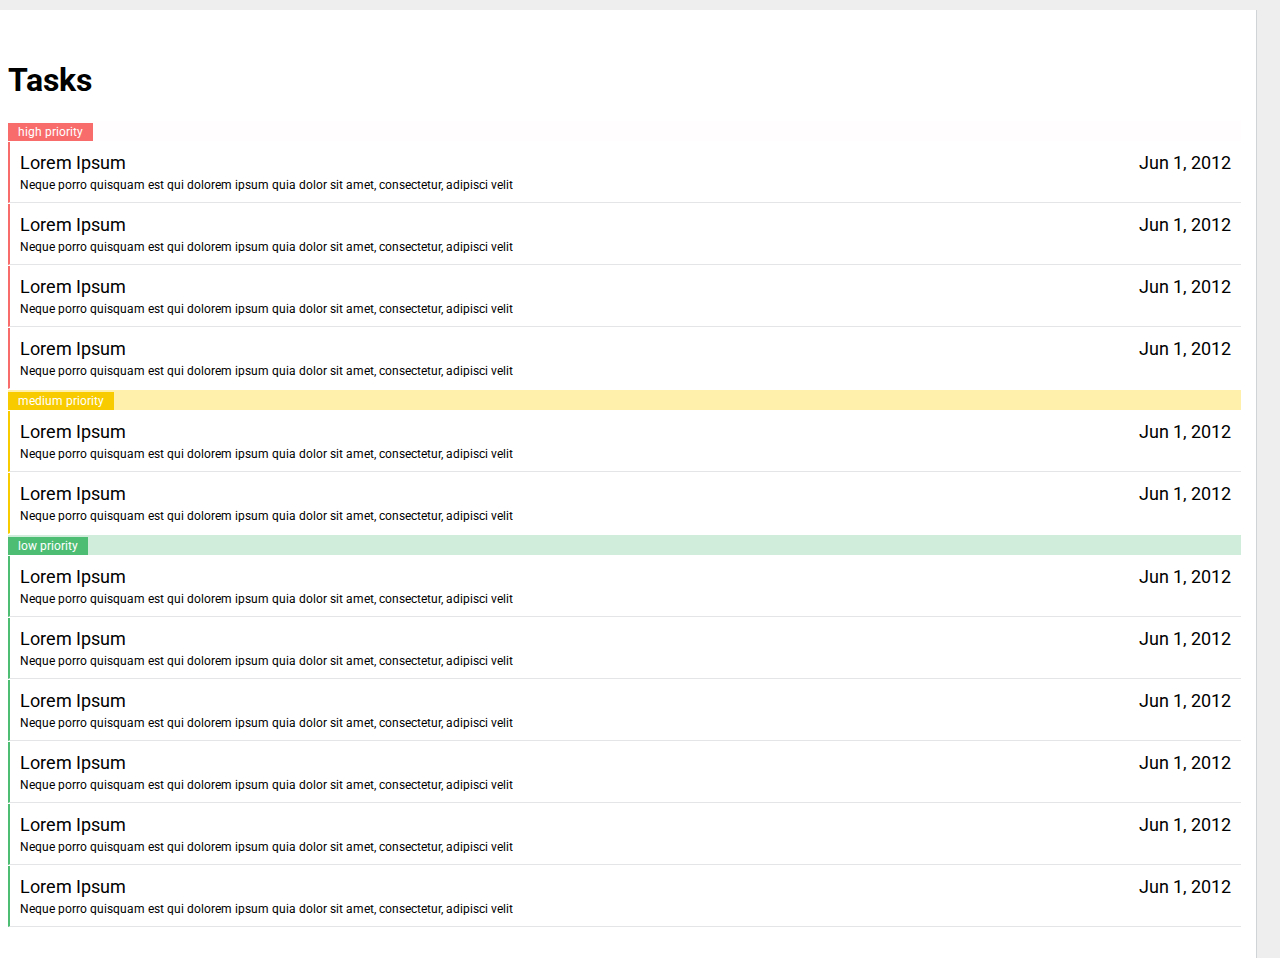
==== index.html @ a1ee0fe6 "Update days" ====
<!DOCTYPE html>
<html lang="en">
<head>
  <meta charset="UTF-8">
  <meta http-equiv="X-UA-Compatible" content="IE=edge">
  <meta name="viewport" content="width=device-width, initial-scale=1.0">
  <link rel="stylesheet" href="./styles/index.css">
  <title>TODO Senpai</title>
</head>
<body>
  <div class="container page-todo bootstrap snippets bootdeys">
    <div class="col-sm-7 tasks">
      <div class="task-list">
        <h1>Tasks</h1>
        <div class="priority high"><span>high priority</span></div>
        <div class="task high">
          <div class="desc">
            <div class="title">Lorem Ipsum</div>
            <div>Neque porro quisquam est qui dolorem ipsum quia dolor sit amet, consectetur, adipisci velit</div>
          </div>
          <div class="time">
            <div class="date">Jun 1, 2012</div>
          </div>
        </div>
        <div class="task high">
          <div class="desc">
            <div class="title">Lorem Ipsum</div>
            <div>Neque porro quisquam est qui dolorem ipsum quia dolor sit amet, consectetur, adipisci velit</div>
          </div>
          <div class="time">
            <div class="date">Jun 1, 2012</div>
          </div>
        </div>
        <div class="task high">
          <div class="desc">
            <div class="title">Lorem Ipsum</div>
            <div>Neque porro quisquam est qui dolorem ipsum quia dolor sit amet, consectetur, adipisci velit</div>
          </div>
          <div class="time">
            <div class="date">Jun 1, 2012</div>
          </div>
        </div>
        <div class="task high last">
          <div class="desc">
            <div class="title">Lorem Ipsum</div>
            <div>Neque porro quisquam est qui dolorem ipsum quia dolor sit amet, consectetur, adipisci velit</div>
          </div>
          <div class="time">
            <div class="date">Jun 1, 2012</div>
          </div>
        </div>
    
        <div class="priority medium"><span>medium priority</span></div>
    
        <div class="task medium">
          <div class="desc">
            <div class="title">Lorem Ipsum</div>
            <div>Neque porro quisquam est qui dolorem ipsum quia dolor sit amet, consectetur, adipisci velit</div>
          </div>
          <div class="time">
            <div class="date">Jun 1, 2012</div>
          </div>
        </div>
        <div class="task medium last">
          <div class="desc">
            <div class="title">Lorem Ipsum</div>
            <div>Neque porro quisquam est qui dolorem ipsum quia dolor sit amet, consectetur, adipisci velit</div>
          </div>
          <div class="time">
            <div class="date">Jun 1, 2012</div>
          </div>
        </div>
    
        <div class="priority low"><span>low priority</span></div>
    
        <div class="task low">
          <div class="desc">
            <div class="title">Lorem Ipsum</div>
            <div>Neque porro quisquam est qui dolorem ipsum quia dolor sit amet, consectetur, adipisci velit</div>
          </div>
          <div class="time">
            <div class="date">Jun 1, 2012</div>
          </div>
        </div>
        <div class="task low">
          <div class="desc">
            <div class="title">Lorem Ipsum</div>
            <div>Neque porro quisquam est qui dolorem ipsum quia dolor sit amet, consectetur, adipisci velit</div>
          </div>
          <div class="time">
            <div class="date">Jun 1, 2012</div>
          </div>
        </div>
        <div class="task low">
          <div class="desc">
            <div class="title">Lorem Ipsum</div>
            <div>Neque porro quisquam est qui dolorem ipsum quia dolor sit amet, consectetur, adipisci velit</div>
          </div>
          <div class="time">
            <div class="date">Jun 1, 2012</div>
          </div>
        </div>
        <div class="task low">
          <div class="desc">
            <div class="title">Lorem Ipsum</div>
            <div>Neque porro quisquam est qui dolorem ipsum quia dolor sit amet, consectetur, adipisci velit</div>
          </div>
          <div class="time">
            <div class="date">Jun 1, 2012</div>
          </div>
        </div>
        <div class="task low">
          <div class="desc">
            <div class="title">Lorem Ipsum</div>
            <div>Neque porro quisquam est qui dolorem ipsum quia dolor sit amet, consectetur, adipisci velit</div>
          </div>
          <div class="time">
            <div class="date">Jun 1, 2012</div>
          </div>
        </div>
        <div class="task low">
          <div class="desc">
            <div class="title">Lorem Ipsum</div>
            <div>Neque porro quisquam est qui dolorem ipsum quia dolor sit amet, consectetur, adipisci velit</div>
          </div>
          <div class="time">
            <div class="date">Jun 1, 2012</div>
          </div>
        </div>
        <div class="clearfix"></div>		
      </div>		
    </div>
  </div>
  <script src="./src/task.js"></script>
  <script src="./src/localStorage.js"></script>
  <script src="./src/index.js"></script>
</body>
</html>
---- styles/index.css ----
@import url('https://fonts.googleapis.com/css2?family=Roboto&display=swap');

body{margin-top:40px;
  background:#eee;
  font-family: 'Roboto', 'Arial';
}

.page-todo .tasks {
    background: #fff;
    padding: 0;
    border-right: 1px solid #d1d4d7;
    margin: -30px 15px -30px -15px
}

.page-todo .task-list {
    padding: 30px 15px;
    height: 100%
}

.page-todo .graph {
    height: 100%
}

.page-todo .priority.high {
    background: #fffdfd;
    margin-bottom: 1px
}

.page-todo .priority.high span {
    background: #f86c6b;
    padding: 2px 10px;
    color: #fff;
    display: inline-block;
    font-size: 12px
}

.page-todo .priority.medium {
    background: #fff0ab;
    margin-bottom: 1px
}

.page-todo .priority.medium span {
    background: #f8cb00;
    padding: 2px 10px;
    color: #fff;
    display: inline-block;
    font-size: 12px
}

.page-todo .priority.low {
    background: #cfedda;
    margin-bottom: 1px
}

.page-todo .priority.low span {
    background: #4dbd74;
    padding: 2px 10px;
    color: #fff;
    display: inline-block;
    font-size: 12px
}

.page-todo .task {
    border-bottom: 1px solid #e4e5e6;
    margin-bottom: 1px;
    position: relative
}

.page-todo .task .desc {
    display: inline-block;
    width: 75%;
    padding: 10px 10px;
    font-size: 12px
}

.page-todo .task .desc .title {
    font-size: 18px;
    margin-bottom: 5px
}

.page-todo .task .time {
    display: inline-block;
    width: 15%;
    padding: 10px 10px 10px 0;
    font-size: 12px;
    text-align: right;
    position: absolute;
    top: 0;
    right: 0
}

.page-todo .task .time .date {
    font-size: 18px;
    margin-bottom: 5px
}

.page-todo .task.last {
    border-bottom: 1px solid transparent
}

.page-todo .task.high {
    border-left: 2px solid #f86c6b
}

.page-todo .task.medium {
    border-left: 2px solid #f8cb00
}

.page-todo .task.low {
    border-left: 2px solid #4dbd74
}

.page-todo .timeline {
    width: auto;
    height: 100%;
    margin: 20px auto;
    position: relative
}

.page-todo .timeline:before {
    position: absolute;
    content: '';
    height: 100%;
    width: 4px;
    background: #d1d4d7;
    left: 50%;
    margin-left: -2px
}

.page-todo .timeslot {
    display: inline-block;
    position: relative;
    width: 100%;
    margin: 5px 0
}

.page-todo .timeslot .task {
    position: relative;
    width: 44%;
    display: block;
    border: none;
    -webkit-box-sizing: content-box;
    -moz-box-sizing: content-box;
    box-sizing: content-box
}

.page-todo .timeslot .task span {
    border: 2px solid #63c2de;
    background: #e1f3f9;
    padding: 5px;
    display: block;
    font-size: 11px
}

.page-todo .timeslot .task span span.details {
    font-size: 16px;
    margin-bottom: 10px
}

.page-todo .timeslot .task span span.remaining {
    font-size: 14px
}

.page-todo .timeslot .task span span {
    border: 0;
    background: 0 0;
    padding: 0
}

.page-todo .timeslot .task .arrow {
    position: absolute;
    top: 6px;
    right: 0;
    height: 20px;
    width: 20px;
    border-left: 12px solid #63c2de;
    border-top: 12px solid transparent;
    border-bottom: 12px solid transparent;
    margin-right: -18px
}

.page-todo .timeslot .task .arrow:after {
    position: absolute;
    content: '';
    top: -12px;
    right: 3px;
    height: 20px;
    width: 20px;
    border-left: 12px solid #e1f3f9;
    border-top: 12px solid transparent;
    border-bottom: 12px solid transparent
}

.page-todo .timeslot .icon {
    position: absolute;
    border: 2px solid #d1d4d7;
    background: #2a2c36;
    -webkit-border-radius: 50em;
    -moz-border-radius: 50em;
    border-radius: 50em;
    height: 30px;
    width: 30px;
    top: 0;
    left: 50%;
    margin-left: -17px;
    color: #fff;
    font-size: 14px;
    line-height: 30px;
    text-align: center;
    text-shadow: none;
    z-index: 2;
    -webkit-box-sizing: content-box;
    -moz-box-sizing: content-box;
    box-sizing: content-box
}

.page-todo .timeslot .time {
    background: #d1d4d7;
    position: absolute;
    -webkit-border-radius: 4px;
    -moz-border-radius: 4px;
    border-radius: 4px;
    top: 1px;
    left: 50%;
    padding: 5px 10px 5px 40px;
    z-index: 1;
    margin-top: 1px
}

.page-todo .timeslot.alt .task {
    margin-left: 56%;
    -webkit-box-sizing: content-box;
    -moz-box-sizing: content-box;
    box-sizing: content-box
}

.page-todo .timeslot.alt .task .arrow {
    position: absolute;
    top: 6px;
    left: 0;
    height: 20px;
    width: 20px;
    border-left: none;
    border-right: 12px solid #63c2de;
    border-top: 12px solid transparent;
    border-bottom: 12px solid transparent;
    margin-left: -18px
}

.page-todo .timeslot.alt .task .arrow:after {
    top: -12px;
    left: 3px;
    height: 20px;
    width: 20px;
    border-left: none;
    border-right: 12px solid #e1f3f9;
    border-top: 12px solid transparent;
    border-bottom: 12px solid transparent
}

.page-todo .timeslot.alt .time {
    top: 1px;
    left: auto;
    right: 50%;
    padding: 5px 40px 5px 10px
}

@media only screen and (min-width:992px) and (max-width:1199px) {
    .page-todo task .desc {
        display: inline-block;
        width: 70%;
        padding: 10px 10px;
        font-size: 12px
    }
    .page-todo task .desc .title {
        font-size: 16px;
        margin-bottom: 5px
    }
    .page-todo task .time {
        display: inline-block;
        float: right;
        width: 20%;
        padding: 10px 10px;
        font-size: 12px;
        text-align: right
    }
    .page-todo task .time .date {
        font-size: 16px;
        margin-bottom: 5px
    }
}

@media only screen and (min-width:768px) and (max-width:991px) {
    .page-todo .task {
        margin-bottom: 1px
    }
    .page-todo .task .desc {
        display: inline-block;
        width: 65%;
        padding: 10px 10px;
        font-size: 10px;
        margin-right: -20px
    }
    .page-todo .task .desc .title {
        font-size: 14px;
        margin-bottom: 5px
    }
    .page-todo .task .time {
        display: inline-block;
        float: right;
        width: 25%;
        padding: 10px 10px;
        font-size: 10px;
        text-align: right
    }
    .page-todo .task .time .date {
        font-size: 14px;
        margin-bottom: 5px
    }
    .page-todo .timeslot .task span {
        padding: 5px;
        display: block;
        font-size: 10px
    }
    .page-todo .timeslot .task span span {
        border: 0;
        background: 0 0;
        padding: 0
    }
    .page-todo .timeslot .task span span.details {
        font-size: 14px;
        margin-bottom: 0
    }
    .page-todo .timeslot .task span span.remaining {
        font-size: 12px
    }
}

@media only screen and (max-width:767px) {
    .page-todo .tasks {
        position: relative;
        margin: 0!important
    }
    .page-todo .graph {
        position: relative;
        margin: 0!important
    }
    .page-todo .task {
        margin-bottom: 1px
    }
    .page-todo .task .desc {
        display: inline-block;
        width: 65%;
        padding: 10px 10px;
        font-size: 10px;
        margin-right: -20px
    }
    .page-todo .task .desc .title {
        font-size: 14px;
        margin-bottom: 5px
    }
    .page-todo .task .time {
        display: inline-block;
        float: right;
        width: 25%;
        padding: 10px 10px;
        font-size: 10px;
        text-align: right
    }
    .page-todo .task .time .date {
        font-size: 14px;
        margin-bottom: 5px
    }
    .page-todo .timeslot .task span {
        padding: 5px;
        display: block;
        font-size: 10px
    }
    .page-todo .timeslot .task span span {
        border: 0;
        background: 0 0;
        padding: 0
    }
    .page-todo .timeslot .task span span.details {
        font-size: 14px;
        margin-bottom: 0
    }
    .page-todo .timeslot .task span span.remaining {
        font-size: 12px
    }
}
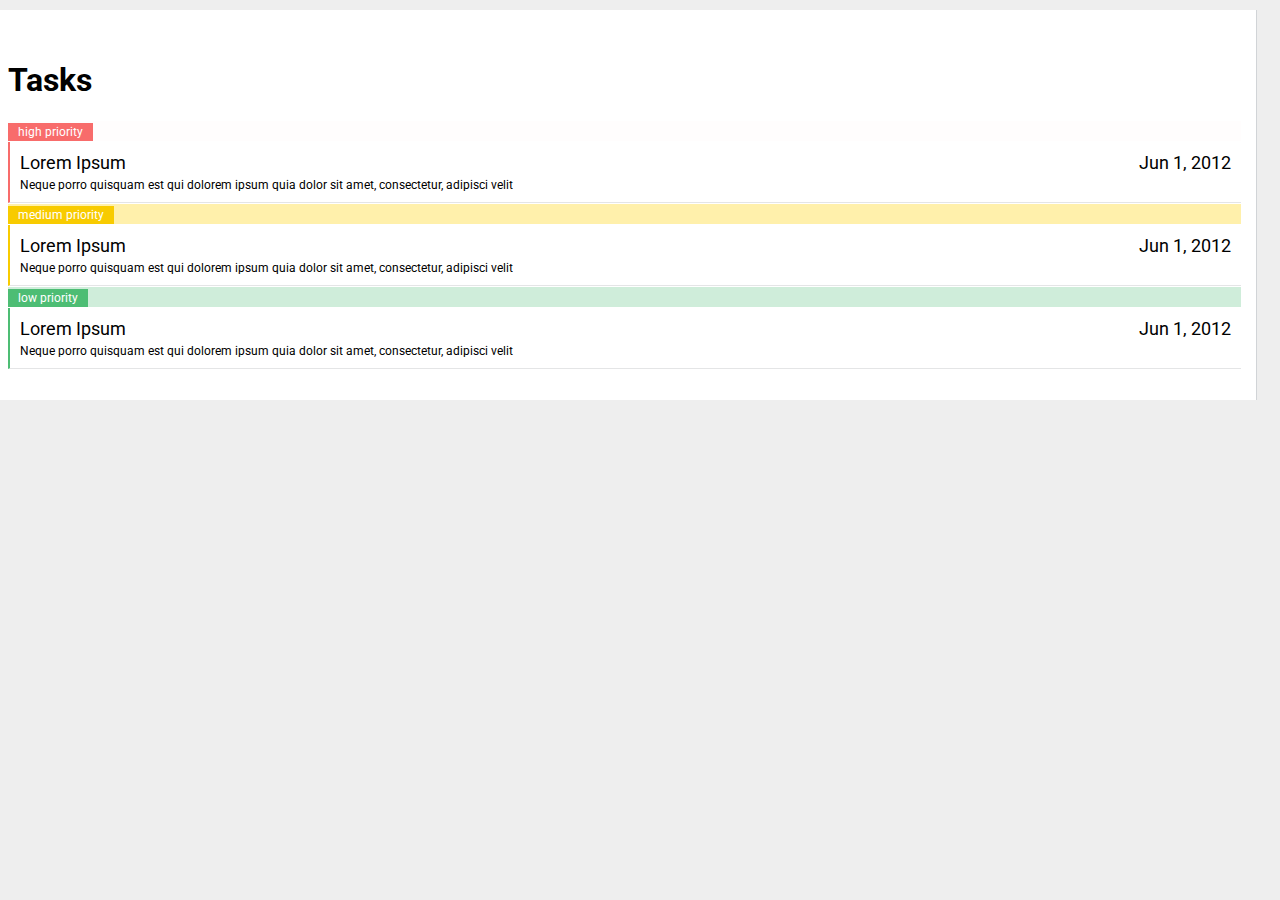
==== commit ac5579e0: "Update days" ====
--- a/index.html
+++ b/index.html
@@ -22,46 +22,10 @@
             <div class="date">Jun 1, 2012</div>
           </div>
         </div>
-        <div class="task high">
-          <div class="desc">
-            <div class="title">Lorem Ipsum</div>
-            <div>Neque porro quisquam est qui dolorem ipsum quia dolor sit amet, consectetur, adipisci velit</div>
-          </div>
-          <div class="time">
-            <div class="date">Jun 1, 2012</div>
-          </div>
-        </div>
-        <div class="task high">
-          <div class="desc">
-            <div class="title">Lorem Ipsum</div>
-            <div>Neque porro quisquam est qui dolorem ipsum quia dolor sit amet, consectetur, adipisci velit</div>
-          </div>
-          <div class="time">
-            <div class="date">Jun 1, 2012</div>
-          </div>
-        </div>
-        <div class="task high last">
-          <div class="desc">
-            <div class="title">Lorem Ipsum</div>
-            <div>Neque porro quisquam est qui dolorem ipsum quia dolor sit amet, consectetur, adipisci velit</div>
-          </div>
-          <div class="time">
-            <div class="date">Jun 1, 2012</div>
-          </div>
-        </div>
     
         <div class="priority medium"><span>medium priority</span></div>
     
         <div class="task medium">
-          <div class="desc">
-            <div class="title">Lorem Ipsum</div>
-            <div>Neque porro quisquam est qui dolorem ipsum quia dolor sit amet, consectetur, adipisci velit</div>
-          </div>
-          <div class="time">
-            <div class="date">Jun 1, 2012</div>
-          </div>
-        </div>
-        <div class="task medium last">
           <div class="desc">
             <div class="title">Lorem Ipsum</div>
             <div>Neque porro quisquam est qui dolorem ipsum quia dolor sit amet, consectetur, adipisci velit</div>
@@ -81,54 +45,7 @@
           <div class="time">
             <div class="date">Jun 1, 2012</div>
           </div>
-        </div>
-        <div class="task low">
-          <div class="desc">
-            <div class="title">Lorem Ipsum</div>
-            <div>Neque porro quisquam est qui dolorem ipsum quia dolor sit amet, consectetur, adipisci velit</div>
-          </div>
-          <div class="time">
-            <div class="date">Jun 1, 2012</div>
-          </div>
-        </div>
-        <div class="task low">
-          <div class="desc">
-            <div class="title">Lorem Ipsum</div>
-            <div>Neque porro quisquam est qui dolorem ipsum quia dolor sit amet, consectetur, adipisci velit</div>
-          </div>
-          <div class="time">
-            <div class="date">Jun 1, 2012</div>
-          </div>
-        </div>
-        <div class="task low">
-          <div class="desc">
-            <div class="title">Lorem Ipsum</div>
-            <div>Neque porro quisquam est qui dolorem ipsum quia dolor sit amet, consectetur, adipisci velit</div>
-          </div>
-          <div class="time">
-            <div class="date">Jun 1, 2012</div>
-          </div>
-        </div>
-        <div class="task low">
-          <div class="desc">
-            <div class="title">Lorem Ipsum</div>
-            <div>Neque porro quisquam est qui dolorem ipsum quia dolor sit amet, consectetur, adipisci velit</div>
-          </div>
-          <div class="time">
-            <div class="date">Jun 1, 2012</div>
-          </div>
-        </div>
-        <div class="task low">
-          <div class="desc">
-            <div class="title">Lorem Ipsum</div>
-            <div>Neque porro quisquam est qui dolorem ipsum quia dolor sit amet, consectetur, adipisci velit</div>
-          </div>
-          <div class="time">
-            <div class="date">Jun 1, 2012</div>
-          </div>
-        </div>
-        <div class="clearfix"></div>		
-      </div>		
+        </div>	
     </div>
   </div>
   <script src="./src/task.js"></script>
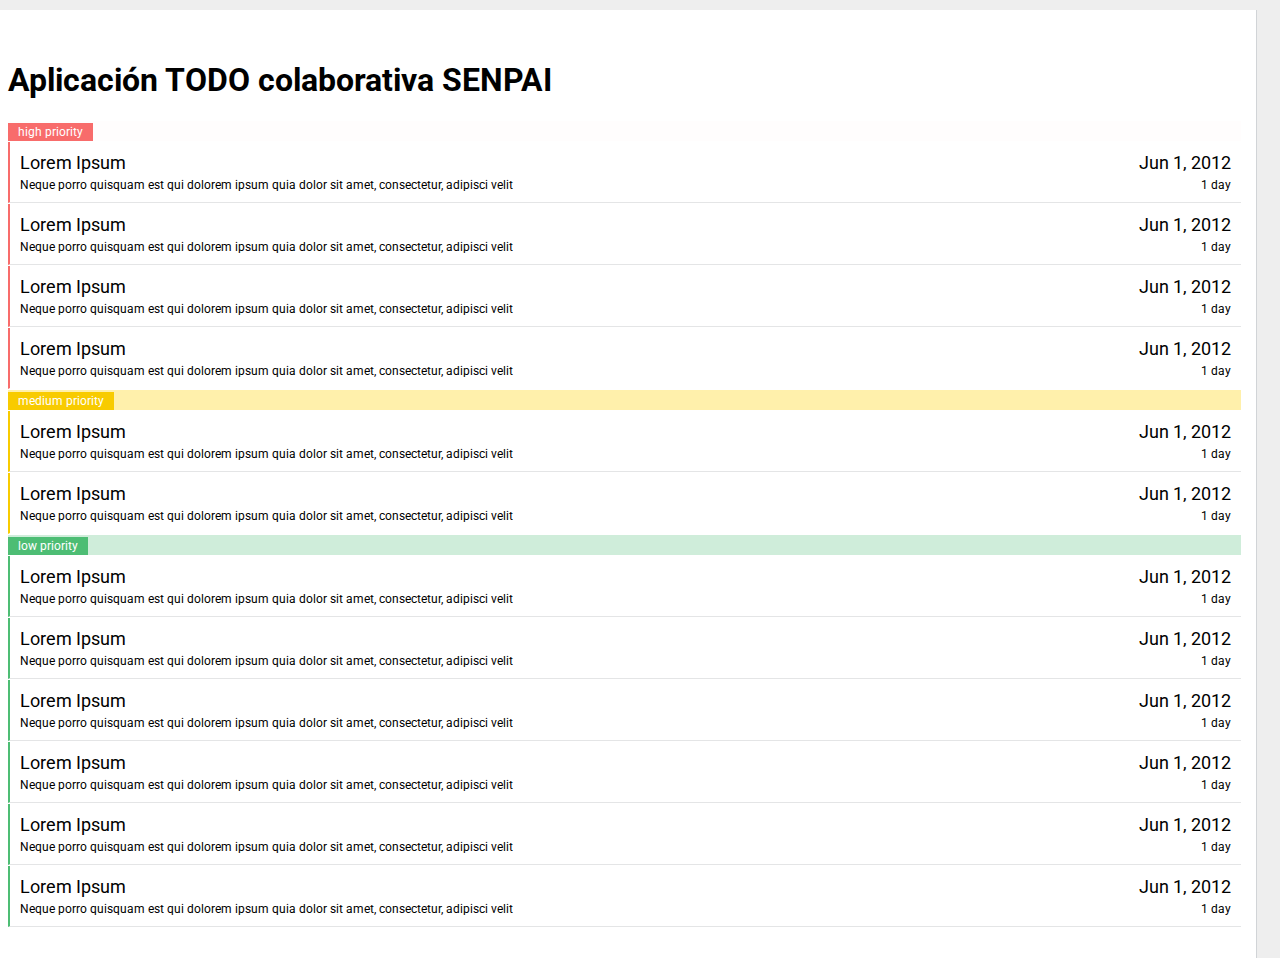
==== commit 7e2194e3: "Change name of the app" ====
--- a/index.html
+++ b/index.html
@@ -11,7 +11,7 @@
   <div class="container page-todo bootstrap snippets bootdeys">
     <div class="col-sm-7 tasks">
       <div class="task-list">
-        <h1>Tasks</h1>
+        <h1>Aplicación TODO colaborativa SENPAI</h1>
         <div class="priority high"><span>high priority</span></div>
         <div class="task high">
           <div class="desc">
@@ -20,6 +20,37 @@
           </div>
           <div class="time">
             <div class="date">Jun 1, 2012</div>
+            <div> 1 day</div>
+          </div>
+        </div>
+        <div class="task high">
+          <div class="desc">
+            <div class="title">Lorem Ipsum</div>
+            <div>Neque porro quisquam est qui dolorem ipsum quia dolor sit amet, consectetur, adipisci velit</div>
+          </div>
+          <div class="time">
+            <div class="date">Jun 1, 2012</div>
+            <div>1 day</div>
+          </div>
+        </div>
+        <div class="task high">
+          <div class="desc">
+            <div class="title">Lorem Ipsum</div>
+            <div>Neque porro quisquam est qui dolorem ipsum quia dolor sit amet, consectetur, adipisci velit</div>
+          </div>
+          <div class="time">
+            <div class="date">Jun 1, 2012</div>
+            <div> 1 day</div>
+          </div>
+        </div>
+        <div class="task high last">
+          <div class="desc">
+            <div class="title">Lorem Ipsum</div>
+            <div>Neque porro quisquam est qui dolorem ipsum quia dolor sit amet, consectetur, adipisci velit</div>
+          </div>
+          <div class="time">
+            <div class="date">Jun 1, 2012</div>
+            <div>1 day</div>
           </div>
         </div>
     
@@ -32,6 +63,17 @@
           </div>
           <div class="time">
             <div class="date">Jun 1, 2012</div>
+            <div> 1 day</div>
+          </div>
+        </div>
+        <div class="task medium last">
+          <div class="desc">
+            <div class="title">Lorem Ipsum</div>
+            <div>Neque porro quisquam est qui dolorem ipsum quia dolor sit amet, consectetur, adipisci velit</div>
+          </div>
+          <div class="time">
+            <div class="date">Jun 1, 2012</div>
+            <div> 1 day</div>
           </div>
         </div>
     
@@ -44,8 +86,61 @@
           </div>
           <div class="time">
             <div class="date">Jun 1, 2012</div>
+            <div> 1 day</div>
           </div>
-        </div>	
+        </div>
+        <div class="task low">
+          <div class="desc">
+            <div class="title">Lorem Ipsum</div>
+            <div>Neque porro quisquam est qui dolorem ipsum quia dolor sit amet, consectetur, adipisci velit</div>
+          </div>
+          <div class="time">
+            <div class="date">Jun 1, 2012</div>
+            <div> 1 day</div>
+          </div>
+        </div>
+        <div class="task low">
+          <div class="desc">
+            <div class="title">Lorem Ipsum</div>
+            <div>Neque porro quisquam est qui dolorem ipsum quia dolor sit amet, consectetur, adipisci velit</div>
+          </div>
+          <div class="time">
+            <div class="date">Jun 1, 2012</div>
+            <div> 1 day</div>
+          </div>
+        </div>
+        <div class="task low">
+          <div class="desc">
+            <div class="title">Lorem Ipsum</div>
+            <div>Neque porro quisquam est qui dolorem ipsum quia dolor sit amet, consectetur, adipisci velit</div>
+          </div>
+          <div class="time">
+            <div class="date">Jun 1, 2012</div>
+            <div> 1 day</div>
+          </div>
+        </div>
+        <div class="task low">
+          <div class="desc">
+            <div class="title">Lorem Ipsum</div>
+            <div>Neque porro quisquam est qui dolorem ipsum quia dolor sit amet, consectetur, adipisci velit</div>
+          </div>
+          <div class="time">
+            <div class="date">Jun 1, 2012</div>
+            <div> 1 day</div>
+          </div>
+        </div>
+        <div class="task low">
+          <div class="desc">
+            <div class="title">Lorem Ipsum</div>
+            <div>Neque porro quisquam est qui dolorem ipsum quia dolor sit amet, consectetur, adipisci velit</div>
+          </div>
+          <div class="time">
+            <div class="date">Jun 1, 2012</div>
+            <div> 1 day</div>
+          </div>
+        </div>
+        <div class="clearfix"></div>		
+      </div>		
     </div>
   </div>
   <script src="./src/task.js"></script>
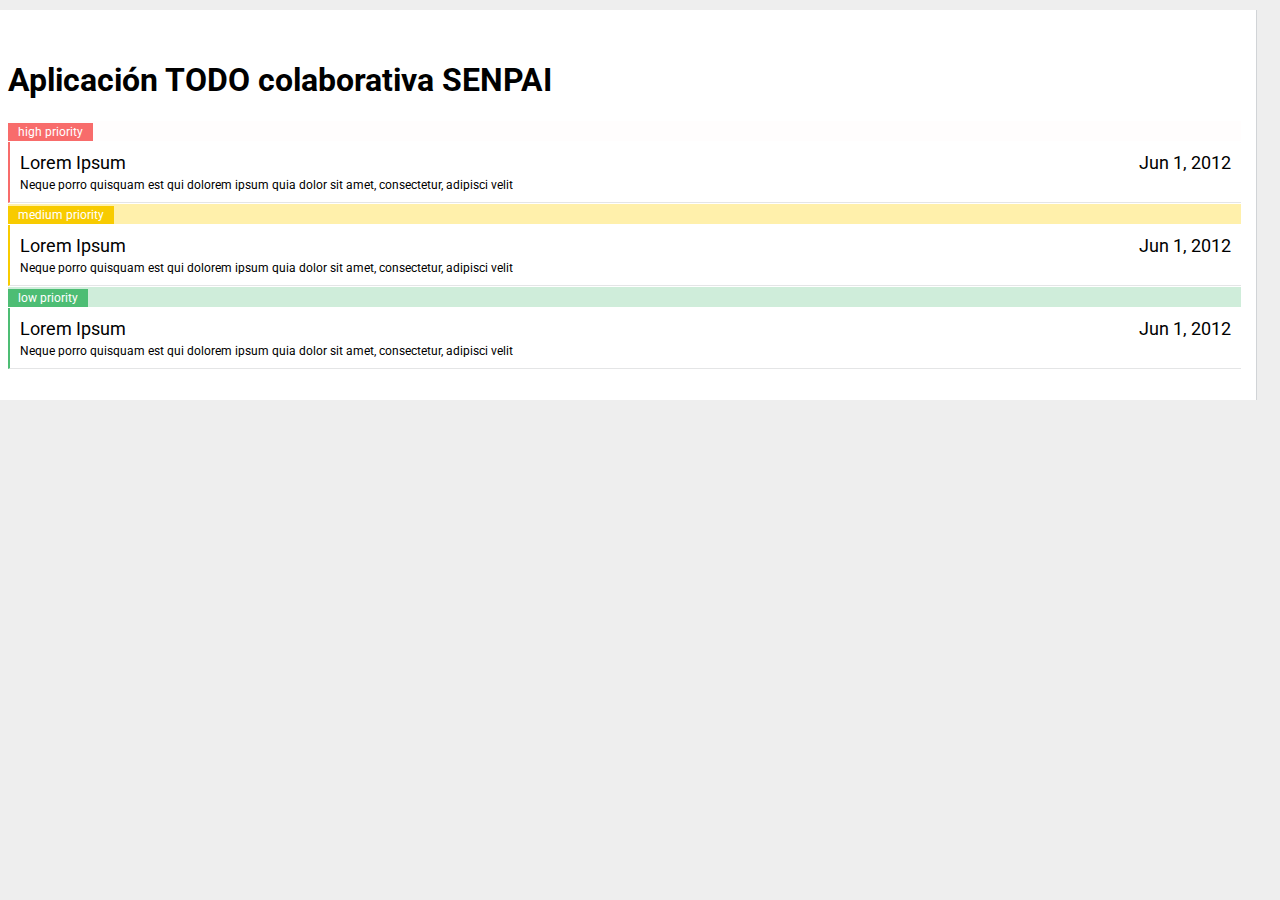
==== commit fc2c239b: "Merge pull request #1 from naipeloz/test-task" ====
--- a/index.html
+++ b/index.html
@@ -20,37 +20,6 @@
           </div>
           <div class="time">
             <div class="date">Jun 1, 2012</div>
-            <div> 1 day</div>
-          </div>
-        </div>
-        <div class="task high">
-          <div class="desc">
-            <div class="title">Lorem Ipsum</div>
-            <div>Neque porro quisquam est qui dolorem ipsum quia dolor sit amet, consectetur, adipisci velit</div>
-          </div>
-          <div class="time">
-            <div class="date">Jun 1, 2012</div>
-            <div>1 day</div>
-          </div>
-        </div>
-        <div class="task high">
-          <div class="desc">
-            <div class="title">Lorem Ipsum</div>
-            <div>Neque porro quisquam est qui dolorem ipsum quia dolor sit amet, consectetur, adipisci velit</div>
-          </div>
-          <div class="time">
-            <div class="date">Jun 1, 2012</div>
-            <div> 1 day</div>
-          </div>
-        </div>
-        <div class="task high last">
-          <div class="desc">
-            <div class="title">Lorem Ipsum</div>
-            <div>Neque porro quisquam est qui dolorem ipsum quia dolor sit amet, consectetur, adipisci velit</div>
-          </div>
-          <div class="time">
-            <div class="date">Jun 1, 2012</div>
-            <div>1 day</div>
           </div>
         </div>
     
@@ -63,17 +32,6 @@
           </div>
           <div class="time">
             <div class="date">Jun 1, 2012</div>
-            <div> 1 day</div>
-          </div>
-        </div>
-        <div class="task medium last">
-          <div class="desc">
-            <div class="title">Lorem Ipsum</div>
-            <div>Neque porro quisquam est qui dolorem ipsum quia dolor sit amet, consectetur, adipisci velit</div>
-          </div>
-          <div class="time">
-            <div class="date">Jun 1, 2012</div>
-            <div> 1 day</div>
           </div>
         </div>
     
@@ -86,61 +44,8 @@
           </div>
           <div class="time">
             <div class="date">Jun 1, 2012</div>
-            <div> 1 day</div>
           </div>
-        </div>
-        <div class="task low">
-          <div class="desc">
-            <div class="title">Lorem Ipsum</div>
-            <div>Neque porro quisquam est qui dolorem ipsum quia dolor sit amet, consectetur, adipisci velit</div>
-          </div>
-          <div class="time">
-            <div class="date">Jun 1, 2012</div>
-            <div> 1 day</div>
-          </div>
-        </div>
-        <div class="task low">
-          <div class="desc">
-            <div class="title">Lorem Ipsum</div>
-            <div>Neque porro quisquam est qui dolorem ipsum quia dolor sit amet, consectetur, adipisci velit</div>
-          </div>
-          <div class="time">
-            <div class="date">Jun 1, 2012</div>
-            <div> 1 day</div>
-          </div>
-        </div>
-        <div class="task low">
-          <div class="desc">
-            <div class="title">Lorem Ipsum</div>
-            <div>Neque porro quisquam est qui dolorem ipsum quia dolor sit amet, consectetur, adipisci velit</div>
-          </div>
-          <div class="time">
-            <div class="date">Jun 1, 2012</div>
-            <div> 1 day</div>
-          </div>
-        </div>
-        <div class="task low">
-          <div class="desc">
-            <div class="title">Lorem Ipsum</div>
-            <div>Neque porro quisquam est qui dolorem ipsum quia dolor sit amet, consectetur, adipisci velit</div>
-          </div>
-          <div class="time">
-            <div class="date">Jun 1, 2012</div>
-            <div> 1 day</div>
-          </div>
-        </div>
-        <div class="task low">
-          <div class="desc">
-            <div class="title">Lorem Ipsum</div>
-            <div>Neque porro quisquam est qui dolorem ipsum quia dolor sit amet, consectetur, adipisci velit</div>
-          </div>
-          <div class="time">
-            <div class="date">Jun 1, 2012</div>
-            <div> 1 day</div>
-          </div>
-        </div>
-        <div class="clearfix"></div>		
-      </div>		
+        </div>	
     </div>
   </div>
   <script src="./src/task.js"></script>
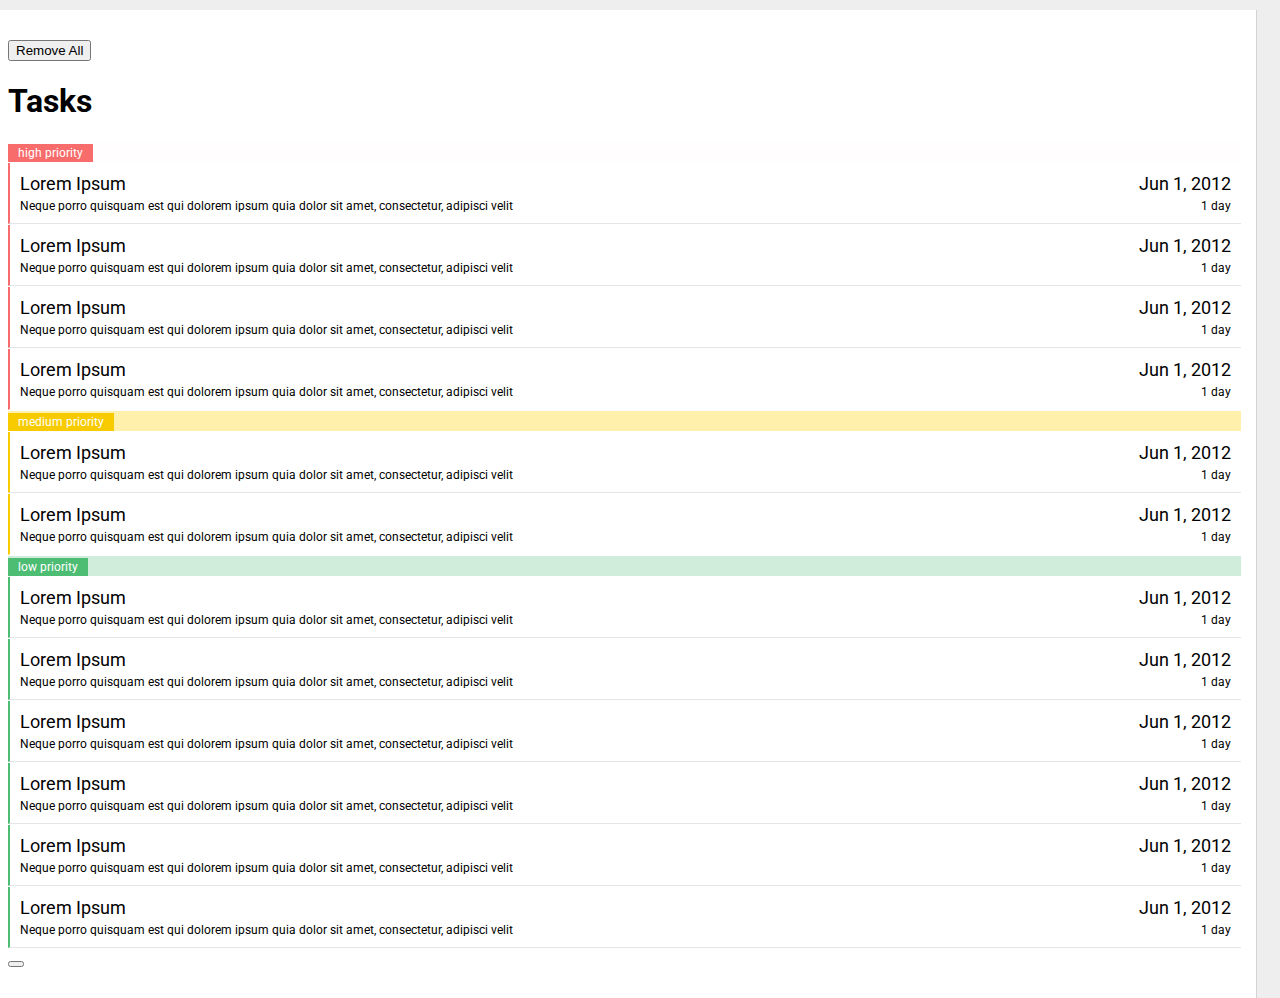
==== commit 4cec9144: "subo ejercicio 3 semicompletado" ====
--- a/index.html
+++ b/index.html
@@ -10,9 +10,14 @@
 <body>
   <div class="container page-todo bootstrap snippets bootdeys">
     <div class="col-sm-7 tasks">
+      
       <div class="task-list">
-        <h1>Aplicación TODO colaborativa SENPAI</h1>
-        <div class="priority high"><span>high priority</span></div>
+        <div> 
+          <button onclick="removeAllTasks()">Remove All</button>
+          
+        </div>
+       <h1>Tasks</h1>
+        <div id="remove" class="priority high"><span>high priority</span></div>
         <div class="task high">
           <div class="desc">
             <div class="title">Lorem Ipsum</div>
@@ -20,6 +25,37 @@
           </div>
           <div class="time">
             <div class="date">Jun 1, 2012</div>
+            <div> 1 day</div>
+          </div>
+        </div>
+        <div class="task high">
+          <div class="desc">
+            <div class="title">Lorem Ipsum</div>
+            <div>Neque porro quisquam est qui dolorem ipsum quia dolor sit amet, consectetur, adipisci velit</div>
+          </div>
+          <div class="time">
+            <div class="date">Jun 1, 2012</div>
+            <div>1 day</div>
+          </div>
+        </div>
+        <div class="task high">
+          <div class="desc">
+            <div class="title">Lorem Ipsum</div>
+            <div>Neque porro quisquam est qui dolorem ipsum quia dolor sit amet, consectetur, adipisci velit</div>
+          </div>
+          <div class="time">
+            <div class="date">Jun 1, 2012</div>
+            <div> 1 day</div>
+          </div>
+        </div>
+        <div class="task high last">
+          <div class="desc">
+            <div class="title">Lorem Ipsum</div>
+            <div>Neque porro quisquam est qui dolorem ipsum quia dolor sit amet, consectetur, adipisci velit</div>
+          </div>
+          <div class="time">
+            <div class="date">Jun 1, 2012</div>
+            <div>1 day</div>
           </div>
         </div>
     
@@ -32,6 +68,17 @@
           </div>
           <div class="time">
             <div class="date">Jun 1, 2012</div>
+            <div> 1 day</div>
+          </div>
+        </div>
+        <div class="task medium last">
+          <div class="desc">
+            <div class="title">Lorem Ipsum</div>
+            <div>Neque porro quisquam est qui dolorem ipsum quia dolor sit amet, consectetur, adipisci velit</div>
+          </div>
+          <div class="time">
+            <div class="date">Jun 1, 2012</div>
+            <div> 1 day</div>
           </div>
         </div>
     
@@ -44,8 +91,62 @@
           </div>
           <div class="time">
             <div class="date">Jun 1, 2012</div>
+            <div> 1 day</div>
           </div>
-        </div>	
+        </div>
+        <div class="task low">
+          <div class="desc">
+            <div class="title">Lorem Ipsum</div>
+            <div>Neque porro quisquam est qui dolorem ipsum quia dolor sit amet, consectetur, adipisci velit</div>
+          </div>
+          <div class="time">
+            <div class="date">Jun 1, 2012</div>
+            <div> 1 day</div>
+          </div>
+        </div>
+        <div class="task low">
+          <div class="desc">
+            <div class="title">Lorem Ipsum</div>
+            <div>Neque porro quisquam est qui dolorem ipsum quia dolor sit amet, consectetur, adipisci velit</div>
+          </div>
+          <div class="time">
+            <div class="date">Jun 1, 2012</div>
+            <div> 1 day</div>
+          </div>
+        </div>
+        <div class="task low">
+          <div class="desc">
+            <div class="title">Lorem Ipsum</div>
+            <div>Neque porro quisquam est qui dolorem ipsum quia dolor sit amet, consectetur, adipisci velit</div>
+          </div>
+          <div class="time">
+            <div class="date">Jun 1, 2012</div>
+            <div> 1 day</div>
+          </div>
+        </div>
+        <div class="task low">
+          <div class="desc">
+            <div class="title">Lorem Ipsum</div>
+            <div>Neque porro quisquam est qui dolorem ipsum quia dolor sit amet, consectetur, adipisci velit</div>
+          </div>
+          <div class="time">
+            <div class="date">Jun 1, 2012</div>
+            <div> 1 day</div>
+          </div>
+        </div>
+        <div class="task low">
+          <div class="desc">
+            <div class="title">Lorem Ipsum</div>
+            <div>Neque porro quisquam est qui dolorem ipsum quia dolor sit amet, consectetur, adipisci velit</div>
+          </div>
+          <div class="time">
+            <div class="date">Jun 1, 2012</div>
+            <div> 1 day</div>
+          </div>
+        </div>
+        <div class="clearfix"></div>	
+        <div id="test"></div>	
+      </div>		
     </div>
   </div>
   <script src="./src/task.js"></script>
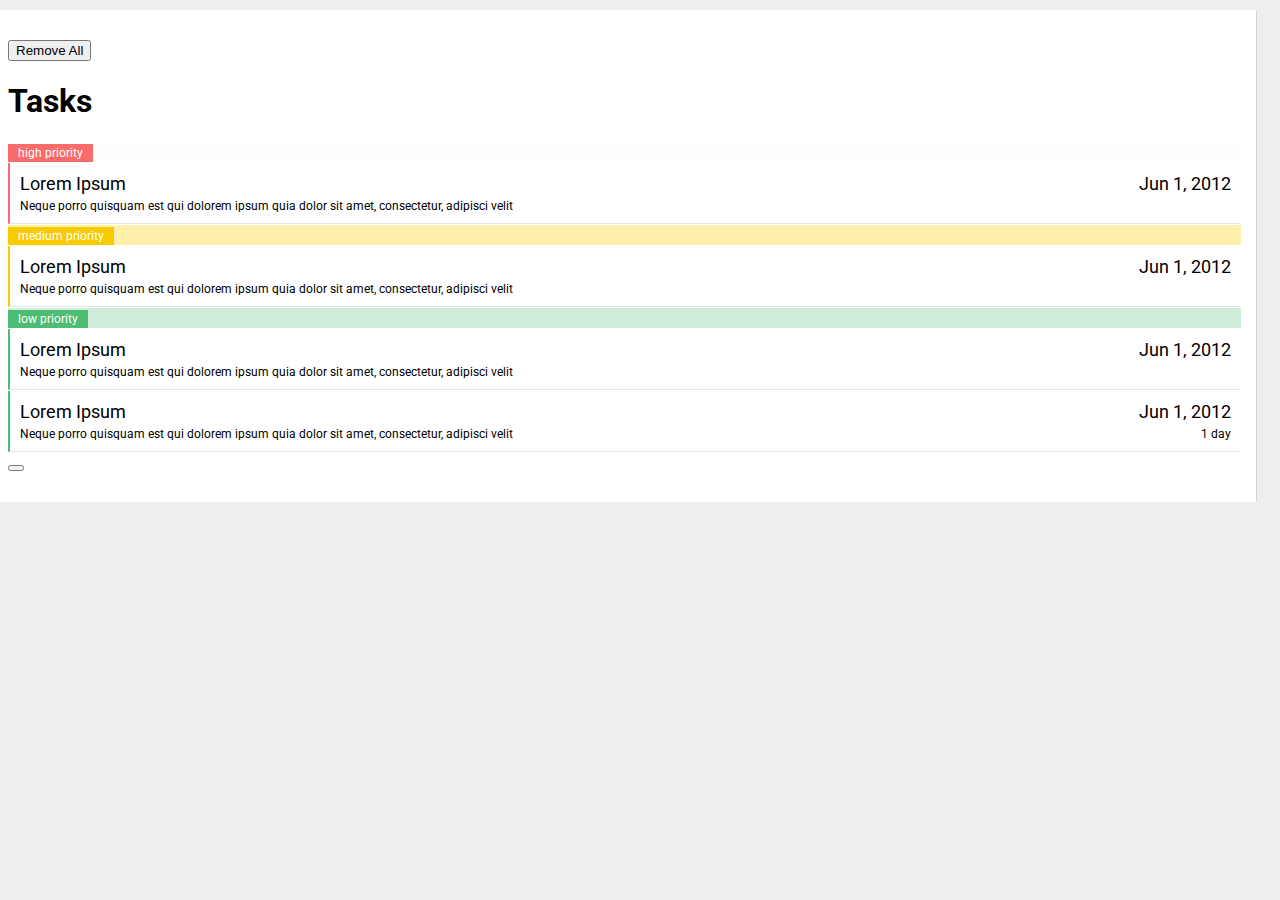
==== commit f0942265: "ejercicio grupo 3" ====
--- a/index.html
+++ b/index.html
@@ -25,37 +25,6 @@
           </div>
           <div class="time">
             <div class="date">Jun 1, 2012</div>
-            <div> 1 day</div>
-          </div>
-        </div>
-        <div class="task high">
-          <div class="desc">
-            <div class="title">Lorem Ipsum</div>
-            <div>Neque porro quisquam est qui dolorem ipsum quia dolor sit amet, consectetur, adipisci velit</div>
-          </div>
-          <div class="time">
-            <div class="date">Jun 1, 2012</div>
-            <div>1 day</div>
-          </div>
-        </div>
-        <div class="task high">
-          <div class="desc">
-            <div class="title">Lorem Ipsum</div>
-            <div>Neque porro quisquam est qui dolorem ipsum quia dolor sit amet, consectetur, adipisci velit</div>
-          </div>
-          <div class="time">
-            <div class="date">Jun 1, 2012</div>
-            <div> 1 day</div>
-          </div>
-        </div>
-        <div class="task high last">
-          <div class="desc">
-            <div class="title">Lorem Ipsum</div>
-            <div>Neque porro quisquam est qui dolorem ipsum quia dolor sit amet, consectetur, adipisci velit</div>
-          </div>
-          <div class="time">
-            <div class="date">Jun 1, 2012</div>
-            <div>1 day</div>
           </div>
         </div>
     
@@ -68,17 +37,6 @@
           </div>
           <div class="time">
             <div class="date">Jun 1, 2012</div>
-            <div> 1 day</div>
-          </div>
-        </div>
-        <div class="task medium last">
-          <div class="desc">
-            <div class="title">Lorem Ipsum</div>
-            <div>Neque porro quisquam est qui dolorem ipsum quia dolor sit amet, consectetur, adipisci velit</div>
-          </div>
-          <div class="time">
-            <div class="date">Jun 1, 2012</div>
-            <div> 1 day</div>
           </div>
         </div>
     
@@ -91,47 +49,6 @@
           </div>
           <div class="time">
             <div class="date">Jun 1, 2012</div>
-            <div> 1 day</div>
-          </div>
-        </div>
-        <div class="task low">
-          <div class="desc">
-            <div class="title">Lorem Ipsum</div>
-            <div>Neque porro quisquam est qui dolorem ipsum quia dolor sit amet, consectetur, adipisci velit</div>
-          </div>
-          <div class="time">
-            <div class="date">Jun 1, 2012</div>
-            <div> 1 day</div>
-          </div>
-        </div>
-        <div class="task low">
-          <div class="desc">
-            <div class="title">Lorem Ipsum</div>
-            <div>Neque porro quisquam est qui dolorem ipsum quia dolor sit amet, consectetur, adipisci velit</div>
-          </div>
-          <div class="time">
-            <div class="date">Jun 1, 2012</div>
-            <div> 1 day</div>
-          </div>
-        </div>
-        <div class="task low">
-          <div class="desc">
-            <div class="title">Lorem Ipsum</div>
-            <div>Neque porro quisquam est qui dolorem ipsum quia dolor sit amet, consectetur, adipisci velit</div>
-          </div>
-          <div class="time">
-            <div class="date">Jun 1, 2012</div>
-            <div> 1 day</div>
-          </div>
-        </div>
-        <div class="task low">
-          <div class="desc">
-            <div class="title">Lorem Ipsum</div>
-            <div>Neque porro quisquam est qui dolorem ipsum quia dolor sit amet, consectetur, adipisci velit</div>
-          </div>
-          <div class="time">
-            <div class="date">Jun 1, 2012</div>
-            <div> 1 day</div>
           </div>
         </div>
         <div class="task low">
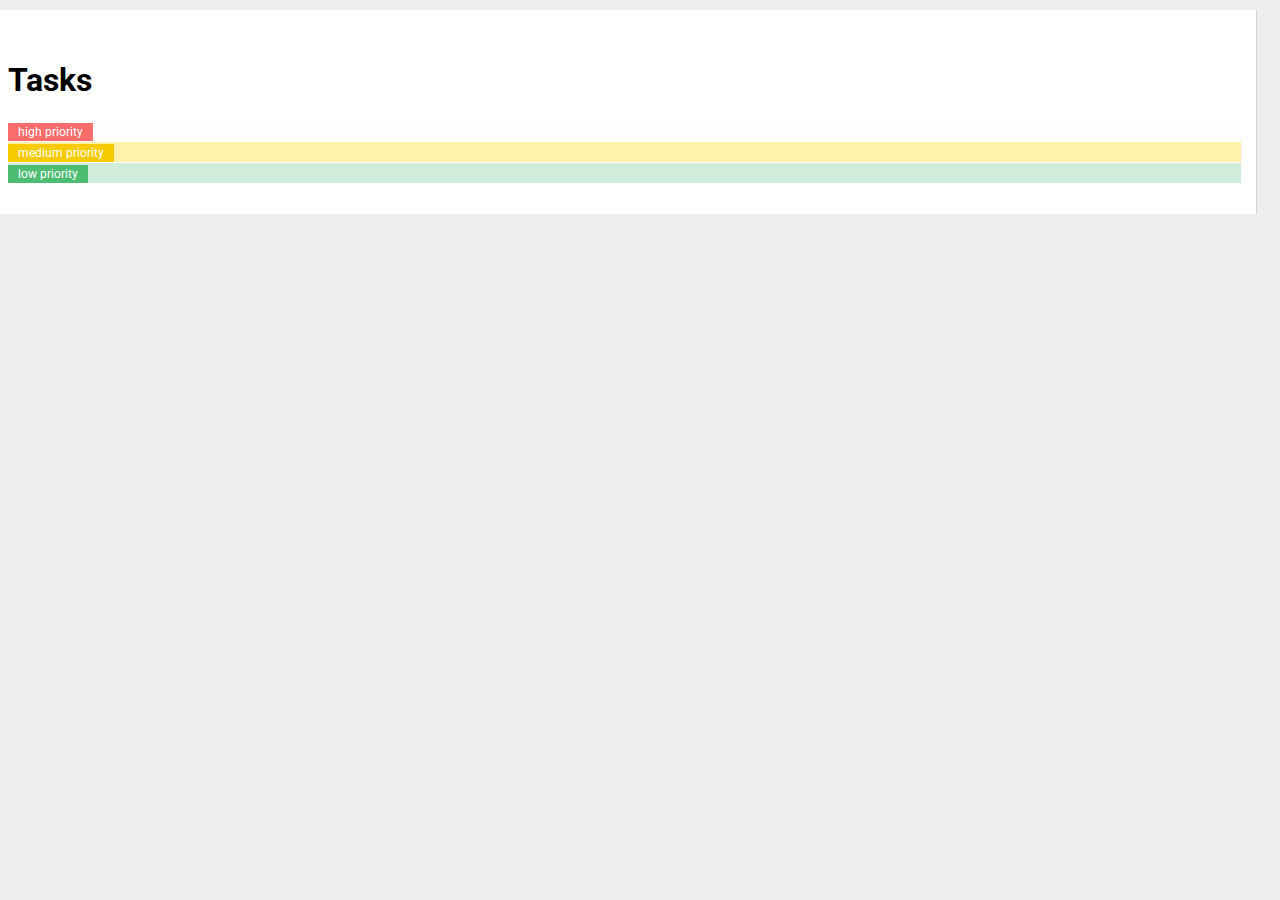
==== commit 719b8708: "Ejercicio asyn" ====
--- a/index.html
+++ b/index.html
@@ -10,64 +10,28 @@
 <body>
   <div class="container page-todo bootstrap snippets bootdeys">
     <div class="col-sm-7 tasks">
-      
       <div class="task-list">
-        <div> 
-          <button onclick="removeAllTasks()">Remove All</button>
-          
-        </div>
-       <h1>Tasks</h1>
-        <div id="remove" class="priority high"><span>high priority</span></div>
-        <div class="task high">
-          <div class="desc">
-            <div class="title">Lorem Ipsum</div>
-            <div>Neque porro quisquam est qui dolorem ipsum quia dolor sit amet, consectetur, adipisci velit</div>
-          </div>
-          <div class="time">
-            <div class="date">Jun 1, 2012</div>
-          </div>
+        <h1>Tasks</h1>
+        <div class="priority high"><span>high priority</span></div>
+        <div id="high_container">
+
         </div>
     
         <div class="priority medium"><span>medium priority</span></div>
-    
-        <div class="task medium">
-          <div class="desc">
-            <div class="title">Lorem Ipsum</div>
-            <div>Neque porro quisquam est qui dolorem ipsum quia dolor sit amet, consectetur, adipisci velit</div>
-          </div>
-          <div class="time">
-            <div class="date">Jun 1, 2012</div>
-          </div>
+        <div id="medium_container">
+
         </div>
     
         <div class="priority low"><span>low priority</span></div>
-    
-        <div class="task low">
-          <div class="desc">
-            <div class="title">Lorem Ipsum</div>
-            <div>Neque porro quisquam est qui dolorem ipsum quia dolor sit amet, consectetur, adipisci velit</div>
-          </div>
-          <div class="time">
-            <div class="date">Jun 1, 2012</div>
-          </div>
+        <div id="low_container">
+
         </div>
-        <div class="task low">
-          <div class="desc">
-            <div class="title">Lorem Ipsum</div>
-            <div>Neque porro quisquam est qui dolorem ipsum quia dolor sit amet, consectetur, adipisci velit</div>
-          </div>
-          <div class="time">
-            <div class="date">Jun 1, 2012</div>
-            <div> 1 day</div>
-          </div>
-        </div>
-        <div class="clearfix"></div>	
-        <div id="test"></div>	
+        <div class="clearfix"></div>		
       </div>		
     </div>
   </div>
   <script src="./src/task.js"></script>
-  <script src="./src/localStorage.js"></script>
+  <script src="./src/api.js"></script>
   <script src="./src/index.js"></script>
 </body>
 </html>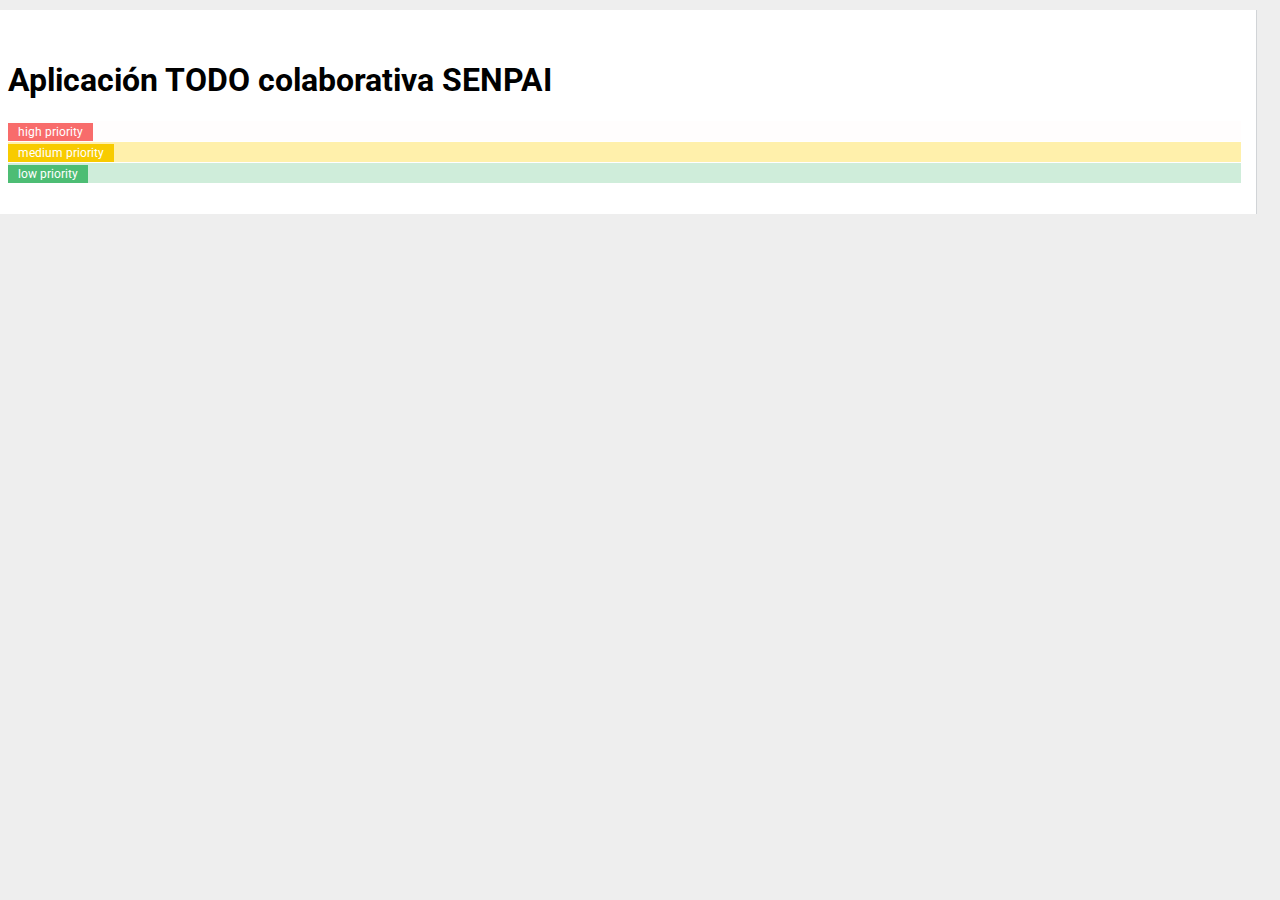
==== commit 60c0f7a1: "Ejercicio asyn" ====
--- a/index.html
+++ b/index.html
@@ -11,7 +11,7 @@
   <div class="container page-todo bootstrap snippets bootdeys">
     <div class="col-sm-7 tasks">
       <div class="task-list">
-        <h1>Tasks</h1>
+        <h1>Aplicación TODO colaborativa SENPAI</h1>
         <div class="priority high"><span>high priority</span></div>
         <div id="high_container">
 
